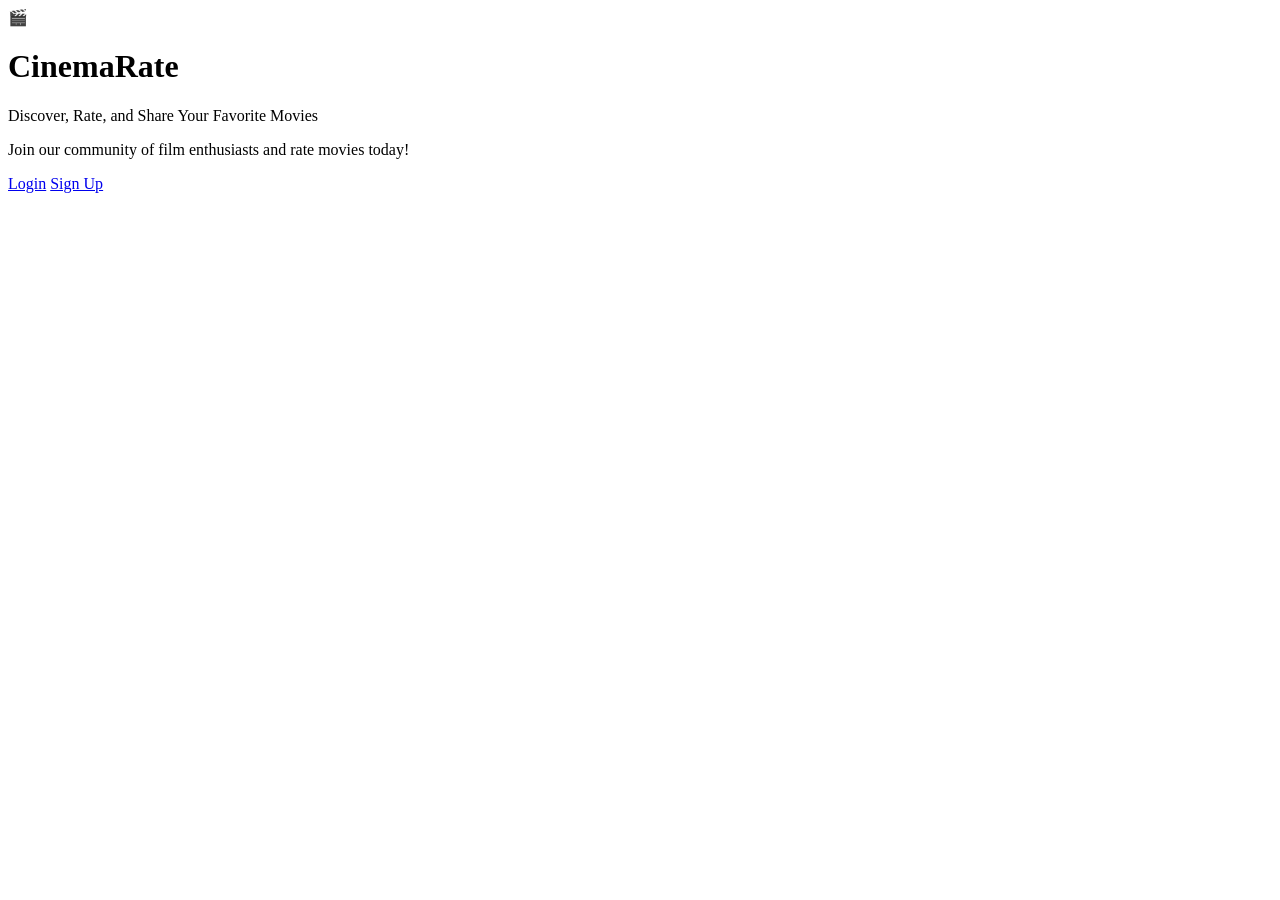
==== index.html @ 4941f1b1 "created base html welcome template and css styles" ====
<!DOCTYPE html>
<html lang="en">
<head>
    <meta charset="UTF-8">
    <meta name="viewport" content="width=device-width, initial-scale=1.0">
    <title>CinemaRate - Movie Rating Platform</title>
    <link rel="stylesheet" href="styles.css">
    <link rel="stylesheet" href="components.css">
</head>
<body>
    <div class="container">
        <div class="emoji">🎬</div>
        <h1>CinemaRate</h1>
        <p class="tagline">Discover, Rate, and Share Your Favorite Movies</p>
        <p class="subtitle">Join our community of film enthusiasts and rate movies today!</p>
        <div class="buttons">
            <a href="login.php" class="login-btn">Login</a>
            <a href="signup.php" class="signup-btn">Sign Up</a>
        </div>
    </div>
</body>
</html>
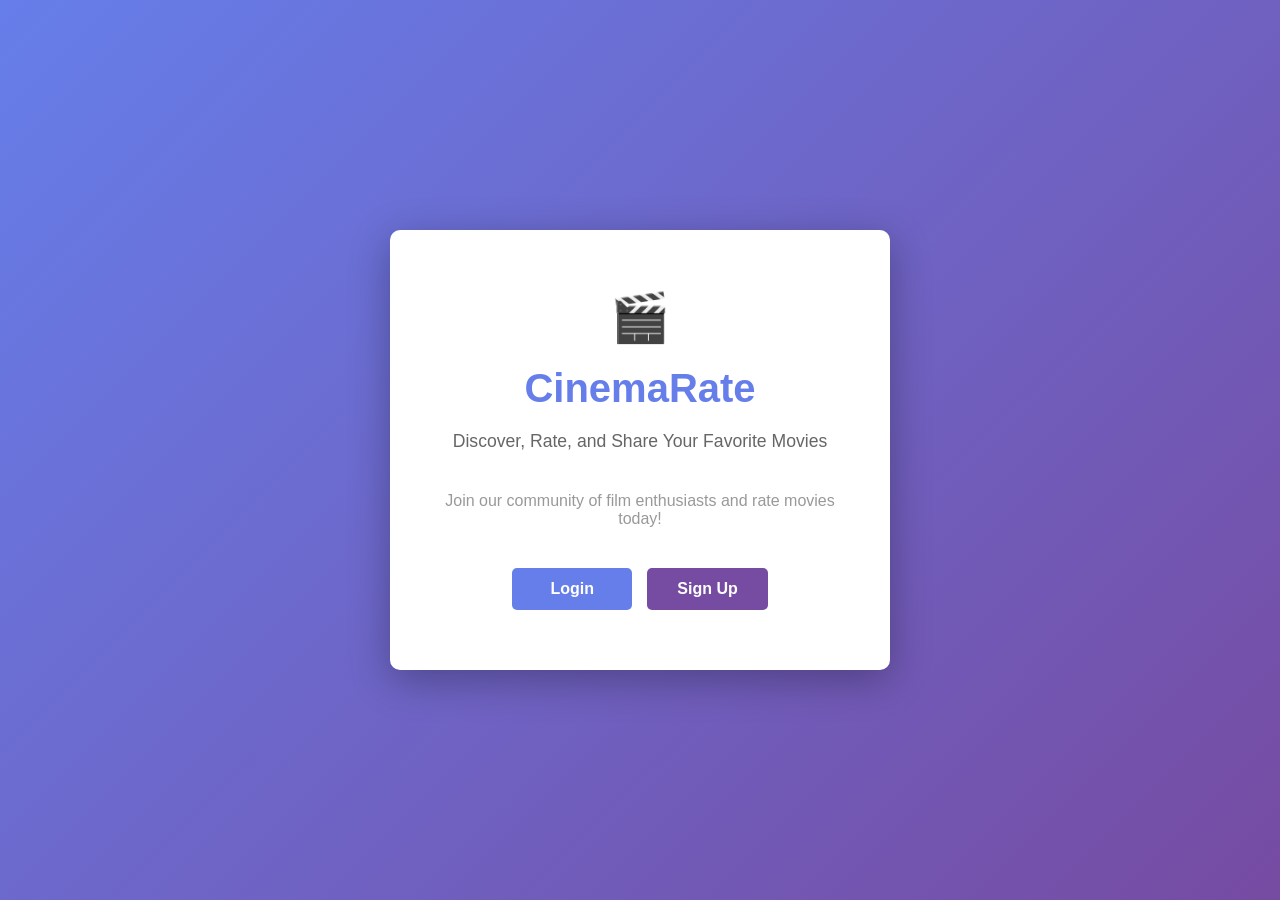
==== commit d15d7128: "fixed broken style references because of directory changes" ====
--- a/index.html
+++ b/index.html
@@ -4,8 +4,8 @@
     <meta charset="UTF-8">
     <meta name="viewport" content="width=device-width, initial-scale=1.0">
     <title>CinemaRate - Movie Rating Platform</title>
-    <link rel="stylesheet" href="styles.css">
-    <link rel="stylesheet" href="components.css">
+    <link rel="stylesheet" href="src/styles/styles.css">
+    <link rel="stylesheet" href="src/styles/components.css">
 </head>
 <body>
     <div class="container">
--- a/src/styles/styles.css
+++ b/src/styles/styles.css
@@ -0,0 +1,36 @@
+* {
+    margin: 0;
+    padding: 0;
+    box-sizing: border-box;
+}
+
+body {
+    font-family: 'Arial', sans-serif;
+    background: linear-gradient(135deg, #667eea 0%, #764ba2 100%);
+    min-height: 100vh;
+    display: flex;
+    justify-content: center;
+    align-items: center;
+}
+
+.container {
+    text-align: center;
+    background: white;
+    padding: 60px 40px;
+    border-radius: 10px;
+    box-shadow: 0 10px 40px rgba(0, 0, 0, 0.3);
+    max-width: 500px;
+    width: 90%;
+}
+
+h1 {
+    color: #667eea;
+    margin-bottom: 20px;
+    font-size: 2.5em;
+}
+
+.tagline {
+    color: #666;
+    margin-bottom: 40px;
+    font-size: 1.1em;
+}
--- a/src/styles/components.css
+++ b/src/styles/components.css
@@ -0,0 +1,48 @@
+.buttons {
+    display: flex;
+    gap: 15px;
+    justify-content: center;
+    flex-wrap: wrap;
+}
+
+.subtitle {
+    color: #999;
+    margin-bottom: 40px;
+}
+
+a {
+    padding: 12px 30px;
+    font-size: 1em;
+    border: none;
+    border-radius: 5px;
+    text-decoration: none;
+    cursor: pointer;
+    transition: transform 0.2s, box-shadow 0.2s;
+    font-weight: bold;
+    min-width: 120px;
+}
+
+.login-btn {
+    background-color: #667eea;
+    color: white;
+}
+
+.login-btn:hover {
+    transform: translateY(-2px);
+    box-shadow: 0 5px 15px rgba(102, 126, 234, 0.4);
+}
+
+.signup-btn {
+    background-color: #764ba2;
+    color: white;
+}
+
+.signup-btn:hover {
+    transform: translateY(-2px);
+    box-shadow: 0 5px 15px rgba(118, 75, 162, 0.4);
+}
+
+.emoji {
+    font-size: 3em;
+    margin-bottom: 20px;
+}
